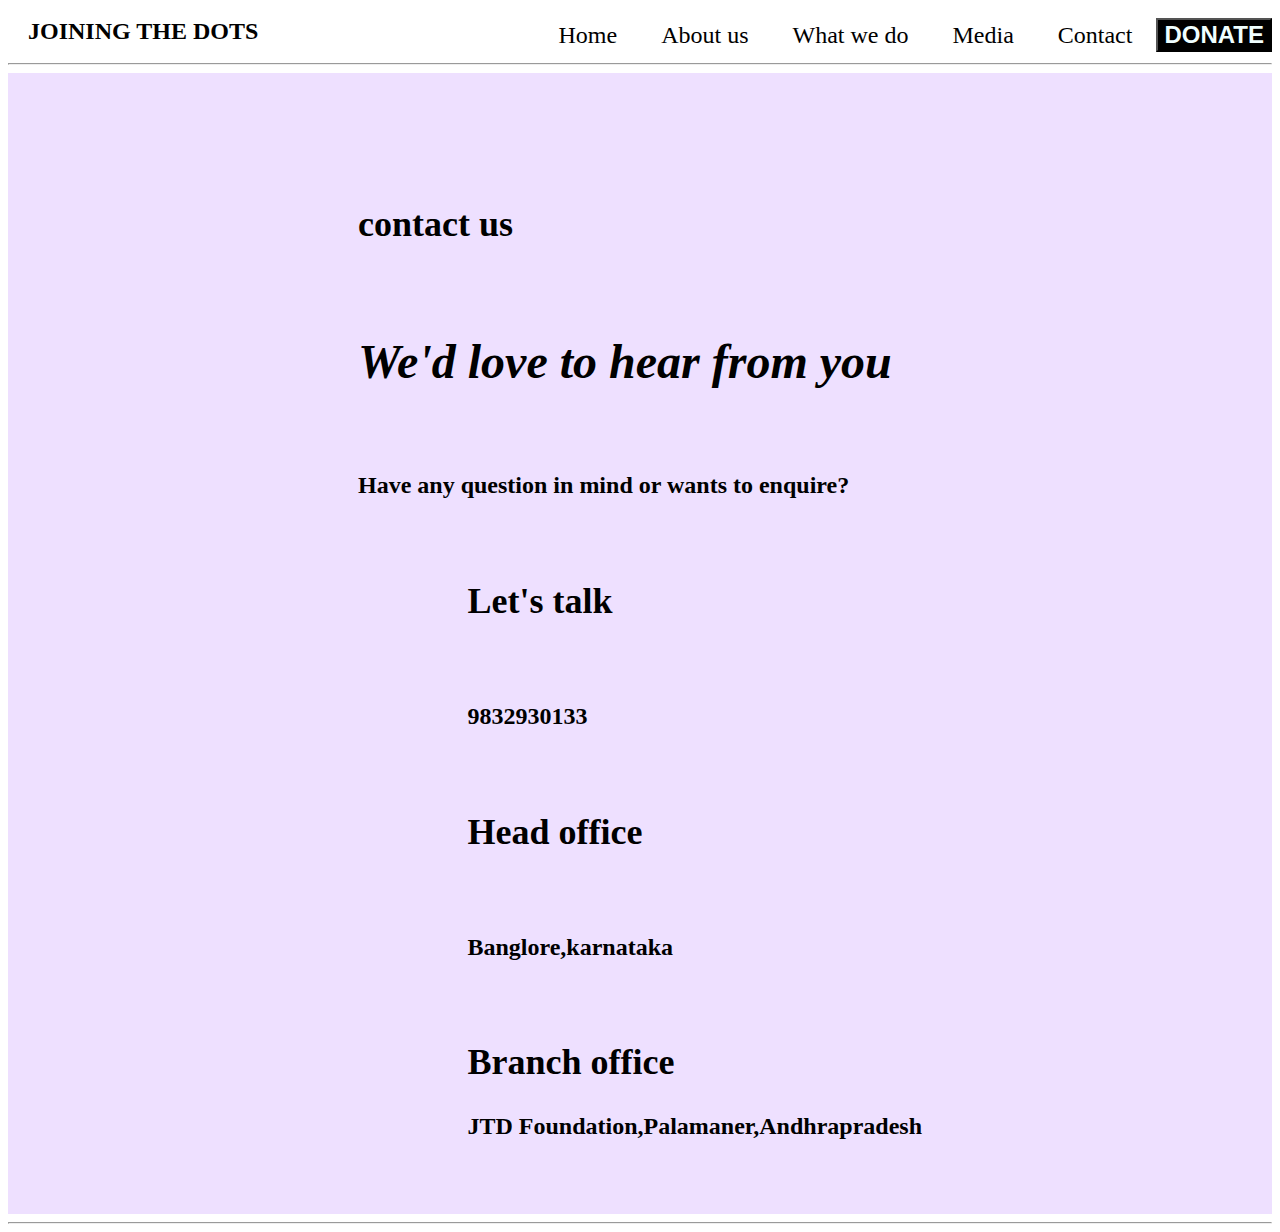
==== contact.html @ 6438573b "feat: add contact page v0" ====
<!DOCTYPE html>
<html>
    <head>
    <style>
        .topnav {
            background-color: white;
            padding-top: 10px;
            padding-bottom: 10px;

        }
        .topnav a {
            color: black;
            text-align: center;
            padding: 20px 20px;
            text-decoration: none;
            font-size: x-large;
        }
        .topnav a:hover {
            background-color: #ddd;
            color: black;
        }
        .topnav a:active {
            background-color: antiquewhite;
            color: #ddd;
        }
        .innernav{
            float: right;
        }
        .button {
            color: azure;
            background-color: black;
            font-size: x-large;
        }
        .contact{
            font-size: x-large;
            padding-left: 300px;
            padding-right: 300px;
            padding-top: 50px;
            padding-bottom: 50px;
            background-color: #eee0ff;
            overflow:auto;
        }   
        .contact .leftdiv{
            float: left;
            padding-top: 50px;
            padding-left: 50px;
            padding-right: 50px;
        }
        .contact .rightdiv{
            float: right;
            padding-right: 50px;
            padding-left: 50px;
        }
    
    </style>
    </head>
<body>
    <div class="topnav" id='mytopnav'>
        <a href="#home"><b>JOINING THE DOTS</b></a>
        <div class="innernav">
            <a href="#home"class="active">Home</a>
            <a href="#about">About us</a>
            <a href="#what">What we do</a>
            <a href="#media">Media</a>
            <a href="#contact">Contact</a>
            <button class="button"><b>DONATE</button>
        </div>
    </div>
    <hr>
    <div class="contact">
        <div class="leftdiv">
            <h2><b>contact us</b></h2><br>
            <h1><i><b>We'd love to hear from you</b></i></h1><br>
            <p>Have any question in mind or wants to enquire?</p><br>
        </div>
        <div class="rightdiv">
            <h2><b>Let's talk</b></h2><br>
            <p>9832930133</p>
            <br>
            <h2><b>Head office</b></h2>
            <br>
            <p>Banglore,karnataka</p><br>
            <h2><b>Branch office</b></h2>
            <p>JTD Foundation,Palamaner,Andhrapradesh</p>
        </div>
    </div>
    <hr>
</body>
</html>
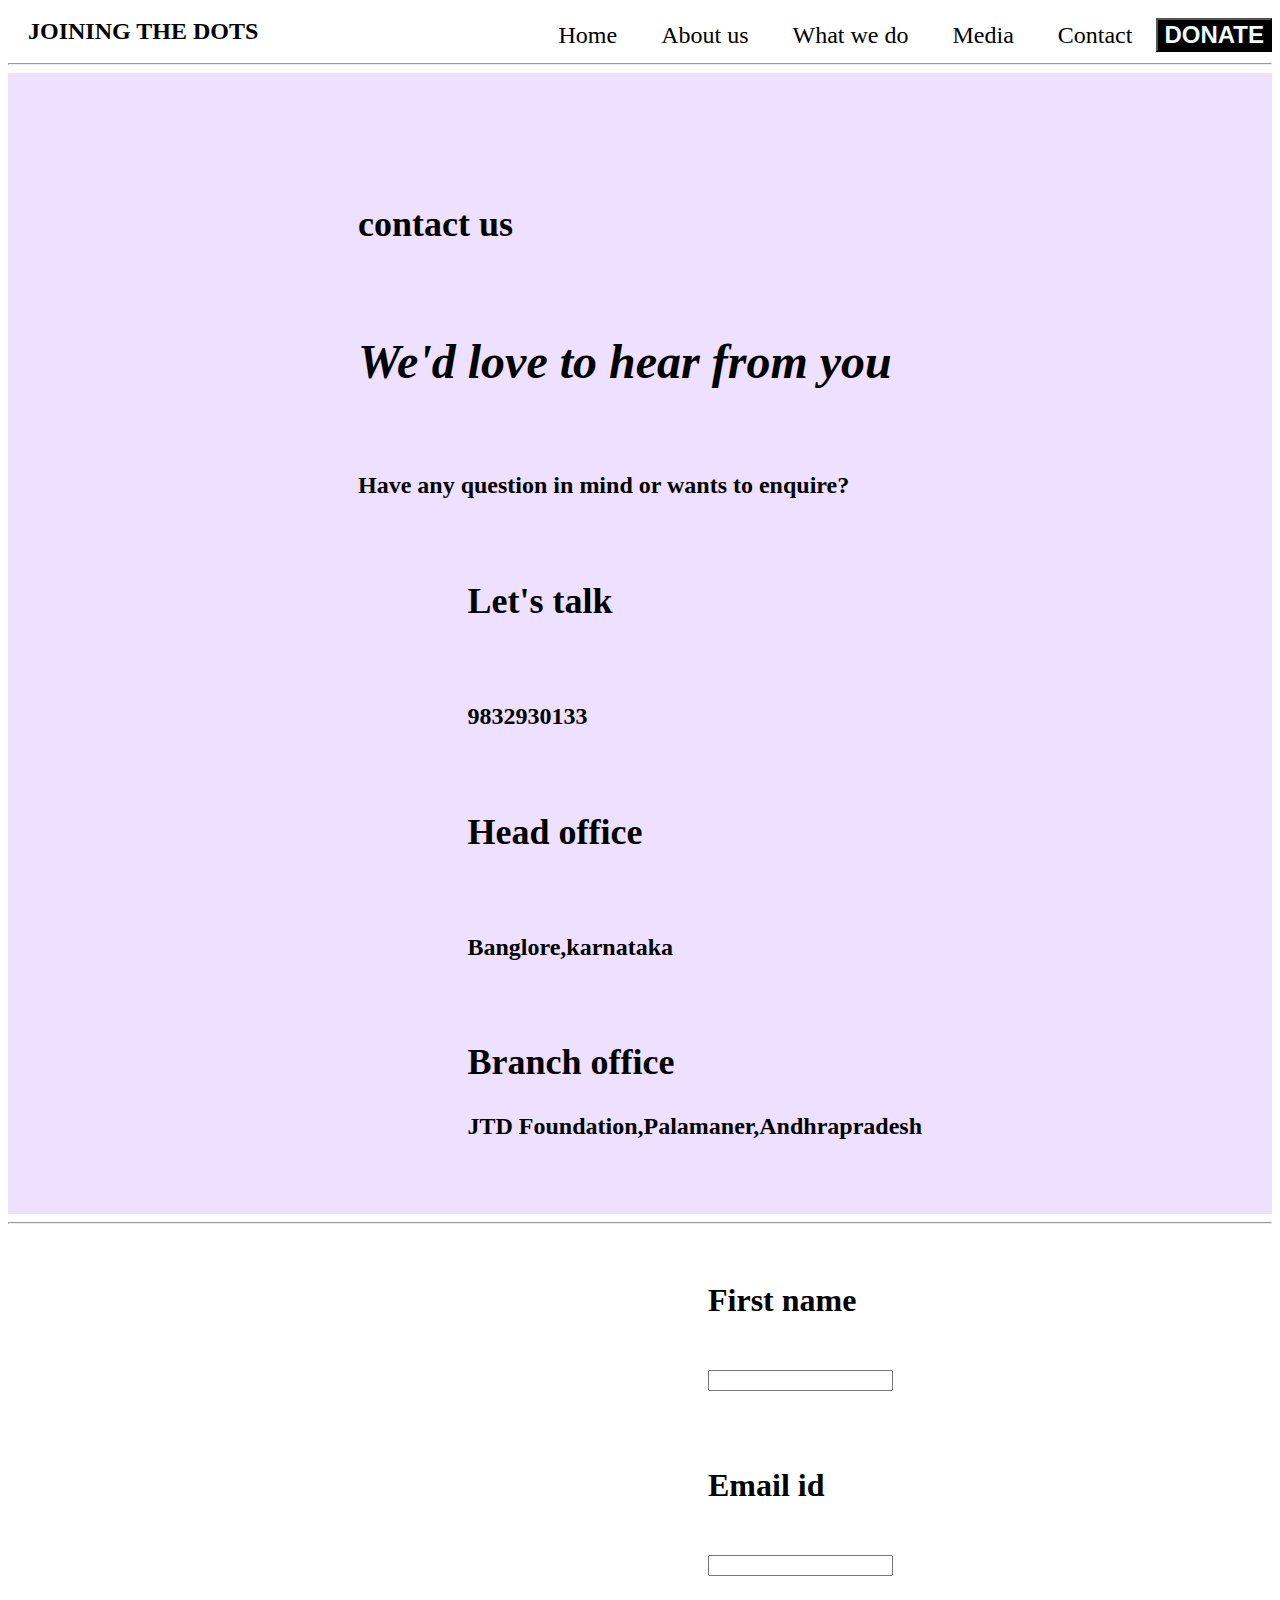
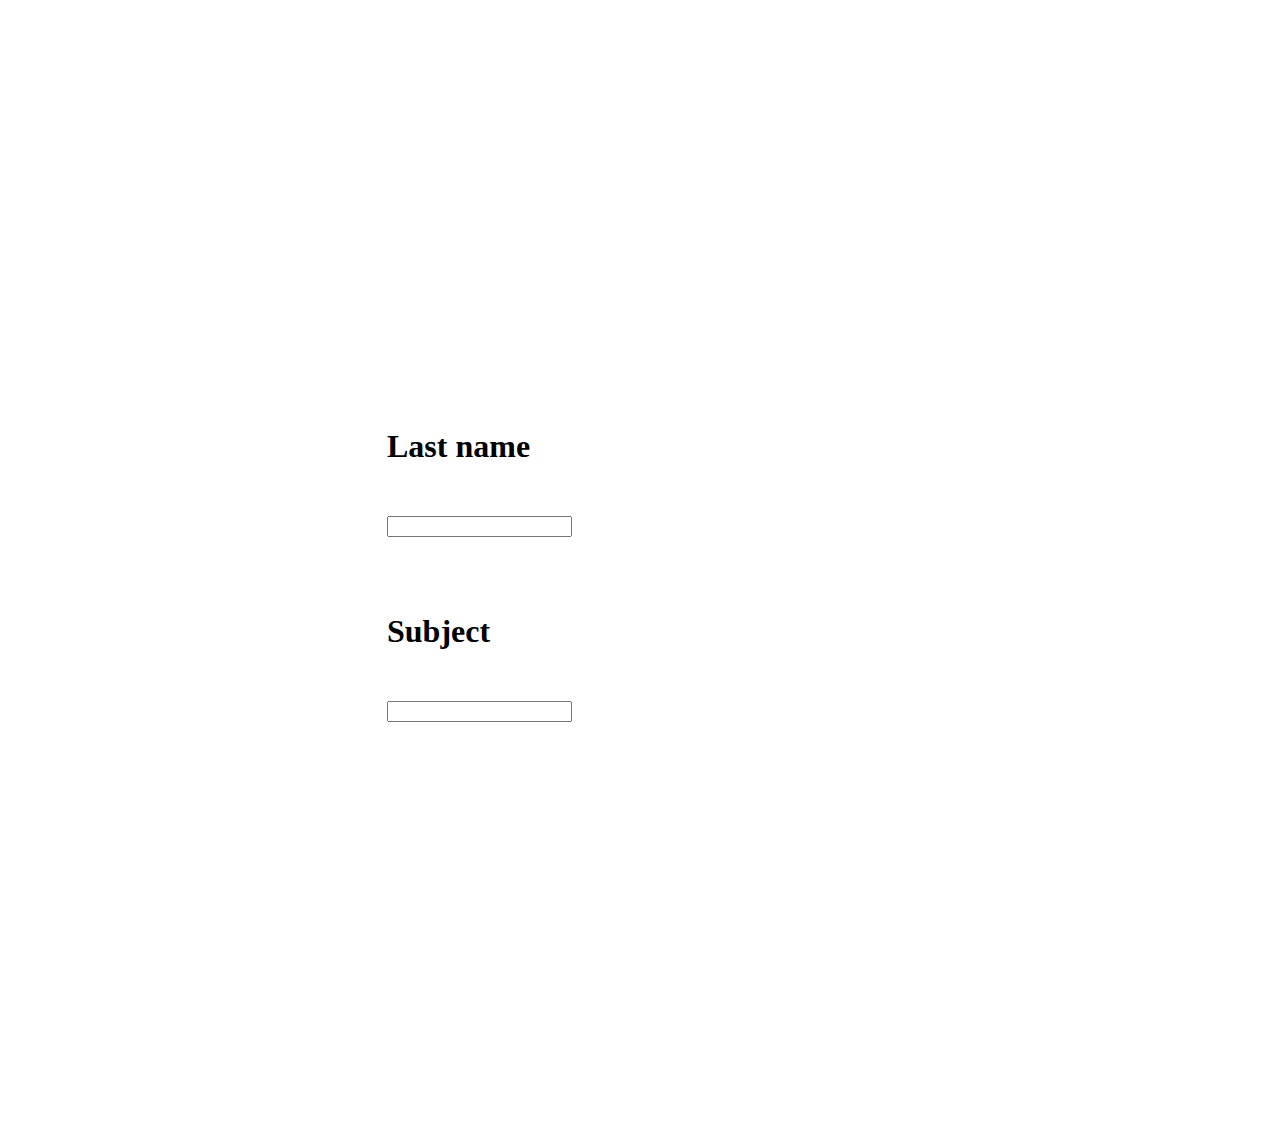
==== commit ab16c680: "changes" ====
--- a/contact.html
+++ b/contact.html
@@ -51,7 +51,24 @@
             padding-right: 50px;
             padding-left: 50px;
         }
-    
+        .leftform{
+            float:left;
+            font-size: xx-large;
+            padding-left: 700px;
+            padding-right: 50px;
+            padding-bottom: 400px;
+            padding-top: 50px;
+        
+        }
+        .rightform {
+            float:right;
+            font-size: xx-large;
+            padding-left: 50px;
+            padding-right: 700px;
+            padding-bottom: 400px;
+            padding-top: 50px;
+            
+        }
     </style>
     </head>
 <body>
@@ -85,5 +102,27 @@
         </div>
     </div>
     <hr>
+    <forms>
+        <div class="leftform">
+            <label for="fname">First name</label><br>
+            <br>
+            <input type="text"></input><br>
+            <br><br>
+            <label for="email">Email id</label><br>
+            <br>
+            <input type="email"></input><br>
+        </div>
+        <div class="rightform">
+            <label for="lname">Last name</label><br>
+            <br>
+            <input type="lname"></input><br>
+            <br><br>
+            <label for="subject">Subject</label><br> 
+            <br>
+            <input type="text"></input><br>
+        </div>
+        
+
+    </forms>
 </body>
 </html>